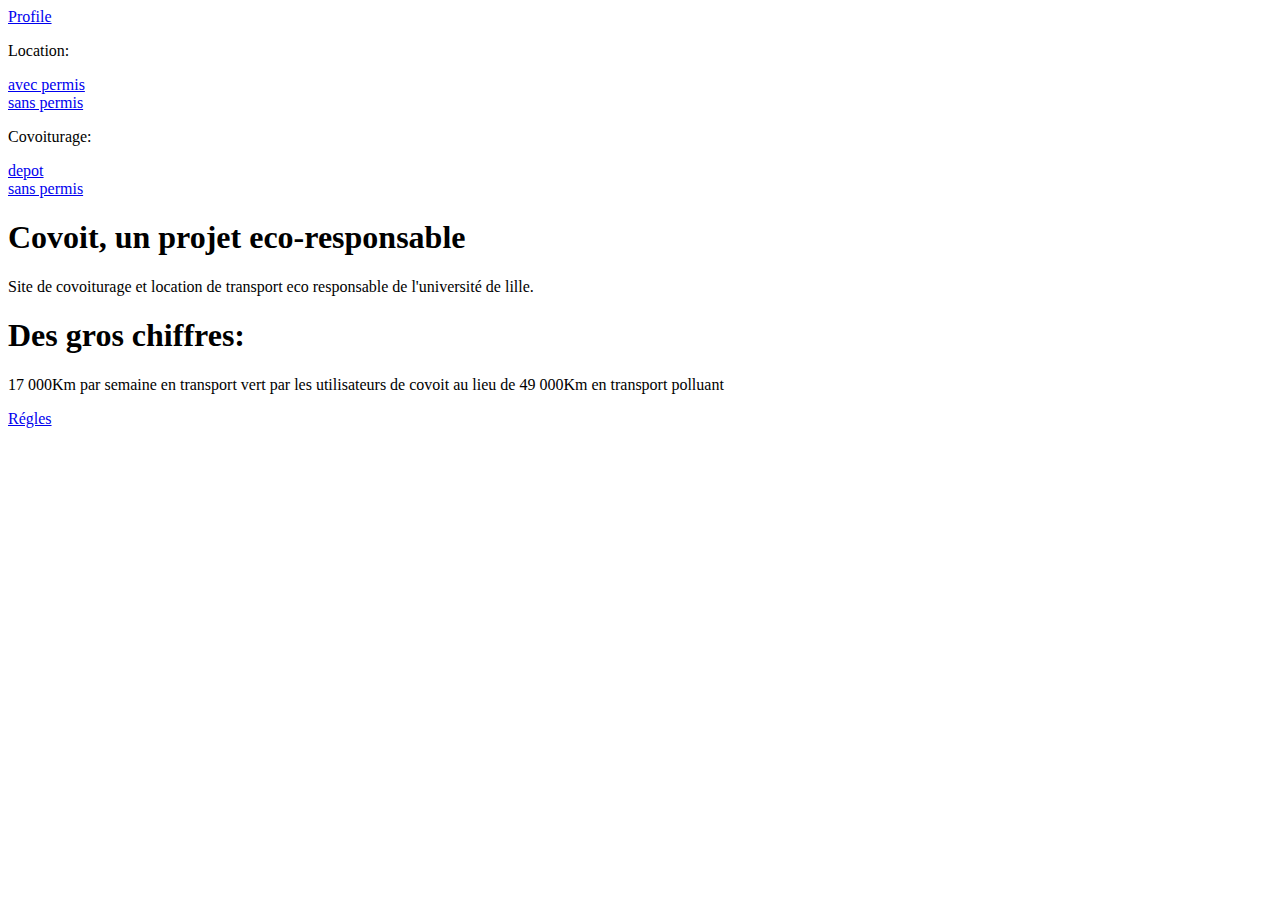
==== index.html @ ab37578d "Initial commit.2" ====
<html lang="fr">
    <head>
        <meta charset="UTF-8" />
        <meta name="viewport" content="width=device-width, initial-scale=1.0" />
        <title>Covoit'</title>
    </head>
    <body>
        <header>
            <nav>
                <a href="profile.html">Profile</a>
                <div>
                    <p>Location:</p>
                    <a href="location-avec-permis.html">avec permis</a><br />
                    <a href="location-sans-permis.html">sans permis</a>
                </div>
                <div>
                    <p>Covoiturage:</p>
                    <a href="covoiturage-depot.html">depot</a><br />
                    <a href="covoiturage-disponible.html">sans permis</a>
                </div>
            </nav>
        </header>
        <main>
            <h1>Covoit, un projet eco-responsable</h1>
            <p>
                Site de covoiturage et location de transport eco responsable de l'université de lille.
            </p>
            <h1>Des gros chiffres:</h1>
            <p>
                17 000Km par semaine en transport vert par les utilisateurs de covoit au lieu de 49 000Km en transport polluant
            </p>

            <footer>
                <a href="regles.html">Régles</a>
            </footer>
        </main>
    </body>
</html>
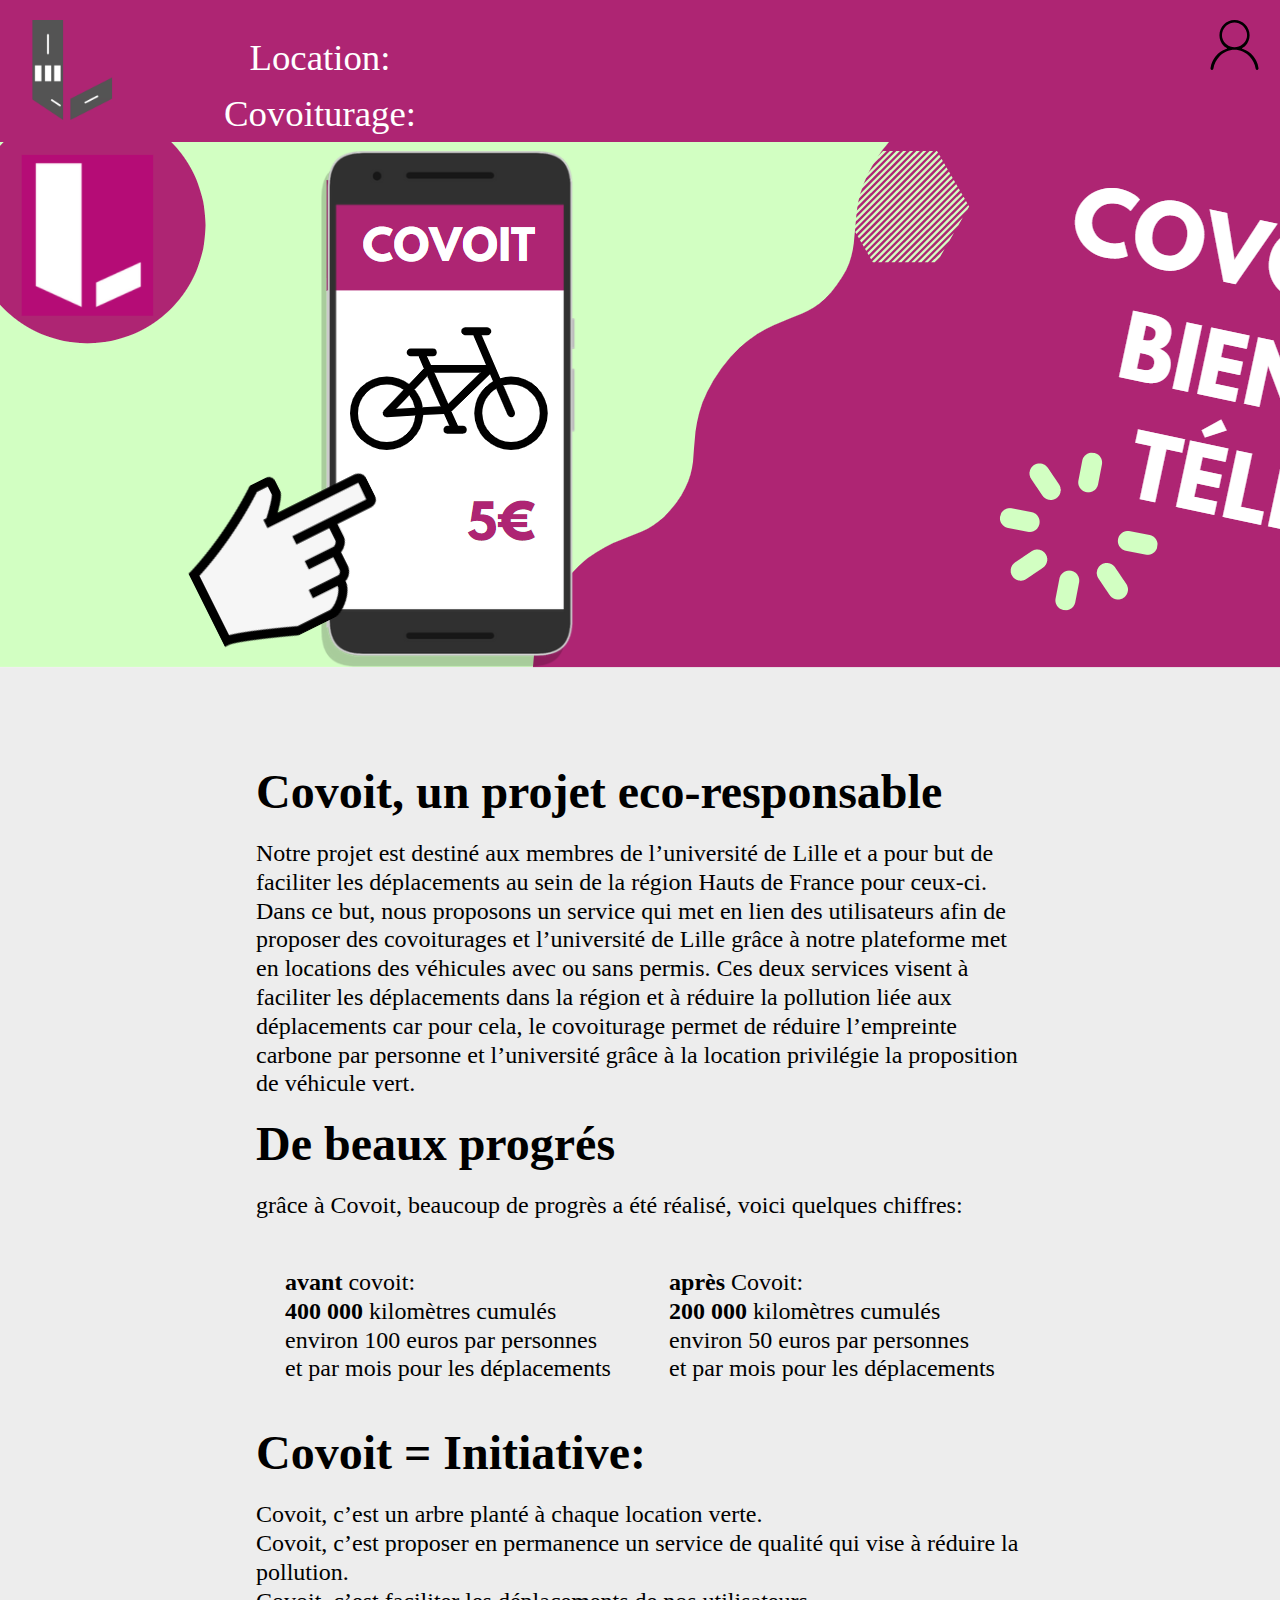
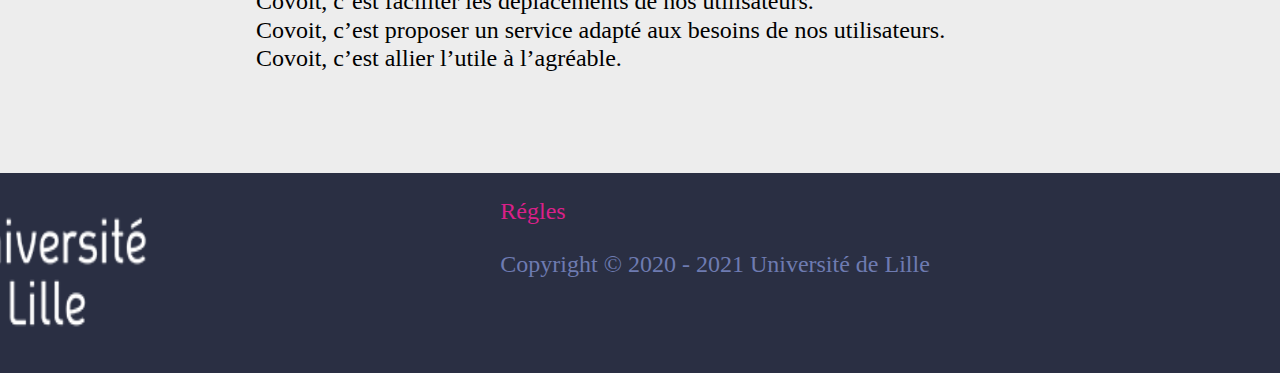
==== commit 10b0aab0: "TOUT" ====
--- a/index.html
+++ b/index.html
@@ -2,37 +2,70 @@
     <head>
         <meta charset="UTF-8" />
         <meta name="viewport" content="width=device-width, initial-scale=1.0" />
+        <link href="style.css" rel="stylesheet">
         <title>Covoit'</title>
     </head>
     <body>
         <header>
             <nav>
-                <a href="profile.html">Profile</a>
-                <div>
-                    <p>Location:</p>
-                    <a href="location-avec-permis.html">avec permis</a><br />
-                    <a href="location-sans-permis.html">sans permis</a>
-                </div>
-                <div>
-                    <p>Covoiturage:</p>
-                    <a href="covoiturage-depot.html">depot</a><br />
-                    <a href="covoiturage-disponible.html">sans permis</a>
-                </div>
+                <a href="index.html"><img class="logo" src="img/Covoit.png"></a>
+
+                <ul class="dropdownmenu">
+                <li><a href="#">Location:</a>
+                  <ul>
+                    </li>
+                    <li><a href="location-avec-permis.html">Avec permis</a></li>
+                    <li><a href="location-sans-permis.html">Sans Permis</a></li>
+                  </ul>
+                </li>
+                <li><a href="#">Covoiturage:</a>
+                    <ul>
+                      </li>
+                      <li><a href="covoiturage-depot.html">Depot d'annonce</a></li>
+                      <li><a href="covoiturage-disponible.html">Page des annonces</a></li>
+                    </ul>
+                  </li>
+              </ul>
+
+                <a href="profile.html"><img class="profile" src="img/profile.svg"></a>
             </nav>
+            <img class="ban" src="img/bannière.PNG">
         </header>
         <main>
             <h1>Covoit, un projet eco-responsable</h1>
             <p>
-                Site de covoiturage et location de transport eco responsable de l'université de lille.
-            </p>
-            <h1>Des gros chiffres:</h1>
-            <p>
-                17 000Km par semaine en transport vert par les utilisateurs de covoit au lieu de 49 000Km en transport polluant
-            </p>
+                Notre projet est destiné aux membres de l’université de Lille et a pour but de faciliter les déplacements au sein de la région Hauts de France pour ceux-ci.
+                Dans ce but, nous proposons un service qui met en lien des utilisateurs afin de proposer des covoiturages et l’université de Lille grâce à notre plateforme met en locations des véhicules avec ou sans permis.
+                Ces deux services visent à faciliter les déplacements dans la région et à réduire la pollution liée aux déplacements car pour cela, le covoiturage permet de réduire l’empreinte carbone par personne et l’université grâce à la location privilégie la proposition de véhicule vert. 
+                </p>
+            <h1>De beaux progrés</h1>
+            <p>grâce à Covoit, beaucoup de progrès a été réalisé, voici quelques chiffres:</p>
+            <div class="chiffres">
+                <p>
+                    <b>avant</b> covoit:<br><b>400 000</b> kilomètres cumulés<br>environ 100 euros par personnes<br>et par mois pour les déplacements
+                </p>
+                <p>
+                    <b>après</b> Covoit:<br><b>200 000</b> kilomètres cumulés<br>environ 50 euros par personnes<br>et par mois pour les déplacements
+                </p>
+            </div>
+
+            <h1>Covoit = Initiative:</h1>
+
+            <p>Covoit, c’est un arbre planté à chaque location verte.<br>
+                Covoit, c’est proposer en permanence un service de qualité qui vise à réduire la pollution.<br>
+                Covoit, c’est faciliter les déplacements de nos utilisateurs.<br>
+                Covoit, c’est proposer un service adapté aux besoins de nos utilisateurs.<br>
+                Covoit, c’est allier l’utile à l’agréable.</p>
+        </main>
 
             <footer>
-                <a href="regles.html">Régles</a>
+                <img class="ulille" src="img/logo-ULille.c143519b.png">
+                <div>
+                    <p>
+                        <a href="reglement.html">Régles</a> <br>
+                        <p>Copyright © 2020 - 2021 Université de Lille</p>
+                    </p>
+                </div>
             </footer>
-        </main>
     </body>
 </html>--- a/style.css
+++ b/style.css
@@ -0,0 +1,226 @@
+body {
+	font-size: 1.5rem;
+	line-height: 1.2em;
+	background-color: #EDEDED;
+	margin: 0%;
+}
+
+main{
+  margin-left: 20%;
+  margin-right: 20%;
+  margin-top: 100px;
+  margin-bottom: 100px;
+}
+
+a {
+  text-decoration: none;
+  color: #da2089;
+}
+
+.logo{
+  width: 100px;
+}
+
+.annonce{
+  display: flex;
+  margin: 0%;
+}
+
+.annonce > *{
+  margin-right: 200px;
+}
+
+.annonce > div > a > img{
+  width: 80%;
+  margin-bottom: 20px;
+}
+
+.covoit{
+  display: flex;
+  margin: 0%;
+}
+
+.covoit :first-child{
+  margin-right: 50px;
+}
+
+.comp{
+  display: flex;
+  margin: 0%;
+}
+
+.comp :first-child{
+  margin-right: 200px;
+}
+
+
+
+.chiffres{
+  display: flex;
+  justify-content: space-around;
+}
+
+.width{
+  width: 40%;
+}
+
+.width1{
+  width: 80%;
+}
+
+
+
+.tri{
+width: 400px;
+}
+
+.form{
+  margin-left: 35%;
+  margin-right: 35%;
+}
+
+.map{
+  width: 400px;
+  margin-bottom: 30px;
+}
+
+.warn{
+  text-decoration: underline ;
+  color: rgb(255, 0, 0);
+}
+
+form > div{
+  margin-bottom: 10px;
+}
+
+nav {
+	display: flex;
+	flex-direction: row;
+	width: 100%;
+	background-color: #ae2573;
+	margin-left: 0px;
+}
+
+nav :last-of-type{
+  margin-left: auto; 
+}
+
+nav > * {
+	margin: 20px;
+}
+
+footer {
+	background-color: #2a2f43;
+  color: #6e7bb1;
+	width: 100%;
+	height: 200px;
+  font-size: 1.5rem;
+
+  display: flex;
+  flex-direction: row;
+  justify-content:space-evenly;
+  flex-basis: 0;
+}
+
+footer >a {
+  color: #6e7bb1;
+}
+
+.profile{
+  width: 50px;
+}
+
+.big{
+  font-size: 2.5rem;
+  line-height: 2.5rem;
+}
+
+
+
+  /* Dropdown menu */
+  .dropdownmenu,
+  .dropdownmenu ul {
+    /* Suppression des puces et des marges pour les listes du menu et des sous-menus */
+    list-style-type: none;
+    margin: 0px;
+    margin-top: 30px;
+    margin-right: 50%;
+    padding: 0px;
+  }
+  .dropdownmenu ul {
+    /* Masquage des sous-menu par defaut */
+    display: none;
+  }
+  .dropdownmenu li {
+    /* Disposition horizontale des elements de menu */
+    display: inline-block;
+  
+    /* Positionnement relative des elements de menu pour pouvoir positionner les 
+                     sous-menu correctement en absolu */
+    position: relative;
+  }
+  .dropdownmenu a {
+    /* On transforme les liens en bloc pour pouvoir les dimensionner */
+    display: block;
+  
+    /* Dimensions des liens */
+    width: 300px;
+    height: 50px;
+    line-height: 50px; /* Doit etre equivalent a la hauteur du menu pour centrer le texte verticalement */
+    padding: 3px 10px;
+  
+    text-align: center;
+    margin-left: 20px;
+    margin-right: 20px;
+  }
+  /* avec le > on s'assure de ne pas afficher les sous-listes*/
+  .dropdownmenu li:hover > ul { 
+    /* Affichage du soumenu au survol */
+    display: block;
+  
+    /* Positionnement du sous-menu */
+    position: absolute;
+    top: 20px; /* Hauteur du menu + hauteur du padding top et bottom : 30 + 3 + 3 = 36 */
+    left: 0px; /* Decalage du sous-menu par rapport aux liens du menu*/
+    z-index: 100; /* Gestion de la superposition des sous-menus par rapport au reste de la page */
+  }
+  .dropdownmenu ul a {
+    /* Changement de l'affichage des liens des sous-menus pour ne pas les afficher
+                  en inline-block comme les liens de menu, ils seront donc verticaux */
+    display: block;
+  }
+  .dropdownsubmenu > a::after {
+    content: "›";
+  }
+  .dropdownsubmenu ul {
+    position: absolute;
+    top: 0px !important; 
+    left: 120px !important; 
+  }
+  
+  /* Gestion des couleurs */
+  
+  .dropdownmenu li a {
+    color: #fff; /* Couleur du texte du menu */
+    font-size: 2.3rem;
+  }
+  .dropdownmenu li:hover {
+    background-color: #942262; /* Couleur d'arriere-plan du menu au survol */
+  }
+  .dropdownmenu li:hover a {
+    color: #fff; /* Couleur du texte du menu au survol */
+  }
+  .dropdownmenu ul li {
+    background-color: #942262; /* Couleur d'arriere-plan des sous-menu */
+  }
+  .dropdownmenu ul li:hover {
+    background-color: #792153; /* Couleur d'arriere-plan des sous-menu au survol */
+  }
+  
+
+.ulille{
+  margin-top:30px;
+  margin-bottom: 30px;
+  margin-left: -500px;
+  width: 300px;
+}